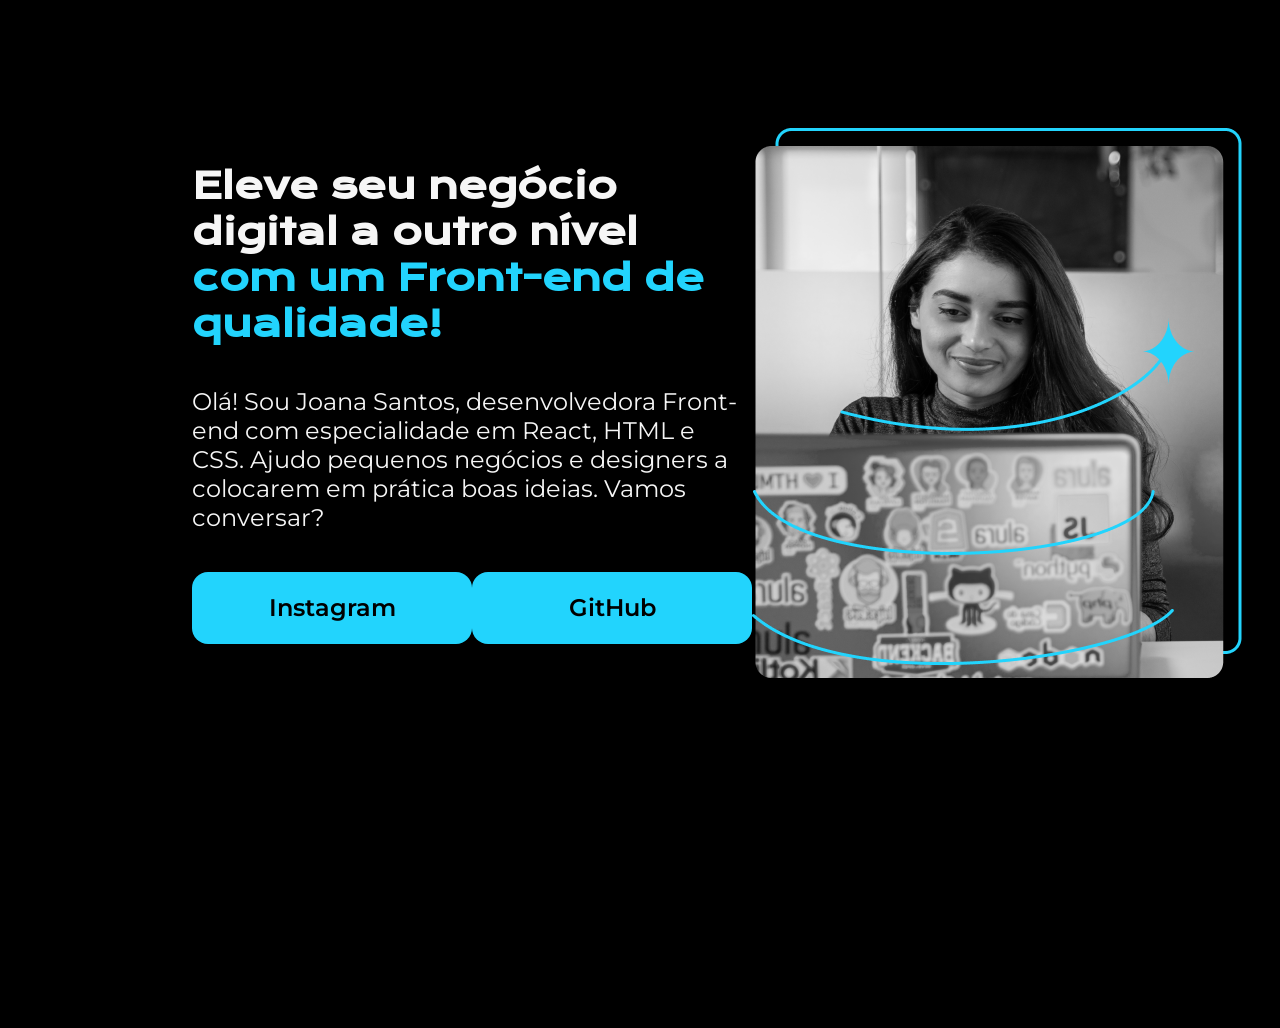
==== index.html @ d58820dc "Projeto inicial" ====
<!DOCTYPE html>
<html lang="pt-br">
<head>
    <meta charset="UTF-8">
    <meta http-equiv="X-UA-Compatible" content="IE=edge">
    <meta name="viewport" content="width=device-width, initial-scale=1.0">
    <title>Portfolio</title>
    <link rel="stylesheet" href="style.css">
</head>
<body>
    <header>

    </header>
    <main class="apresentacao">
        <section class="apresentacao__conteudo">
            <h1 class="apresentacao__conteudo__titulo">
                Eleve seu negócio digital a outro nível <strong class="titulo-destaque">com um Front-end de qualidade!</strong> 
            </h1>
            <p class="apresentacao__conteudo__paragrafo">
                Olá! Sou Joana Santos, desenvolvedora Front-end com especialidade em <span>React, HTML e CSS</span>.
                Ajudo pequenos negócios e designers a colocarem em prática boas ideias. Vamos conversar?
            </p>
            <div class="apresentacao__links">
                <a class="apresentacao__links__link"  href="https://instagram.com/nahumvrz">Instagram</a>
                <a class="apresentacao__links__link" href="https://github.com/nahumvrz">GitHub</a>
            </div>
        </section>
        <img src="Imagem.png" alt="Foto de Joana Santos programando">
    </main>
    <footer>
        
    </footer>
</body>
</html>
---- style.css ----
@import url('https://fonts.googleapis.com/css2?family=Krona+One&family=Montserrat:ital,wght@0,100..900;1,100..900&display=swap');
* {
    margin: 0;
    padding: 0;
}

body {
    height: 100vh;
    box-sizing: border-box;
    background-color: #000000;
    color:  #f6f6f6;
}

.titulo-destaque {
    color: #22D4FD;
}

.apresentacao {
    margin: 10% 15%;
    display: flex;
    align-items: center;
    justify-content: space-between;
}

.apresentacao__conteudo {
    width: 615px;
    display: flex;
    flex-direction: column;
    gap: 40px;
}

.apresentacao__conteudo__titulo {
    font-size: 36px;
    font-family: "Krona One", sans-serif;
}

.apresentacao__conteudo__paragrafo {
    font-size: 24px;
    font-family: "Montserrat", sans-serif;
}

.apresentacao__links {
    display: flex;
    justify-content: space-between;
}

.apresentacao__links__link {
    background-color: #22D4FD;
    width: 280px;
    text-align: center;
    border-radius: 16px;
    font-size: 24px;
    font-weight: 600;
    padding: 21.5px 0;
    text-decoration: none;
    color: #000000;
    font-family: "Montserrat", sans-serif;
}
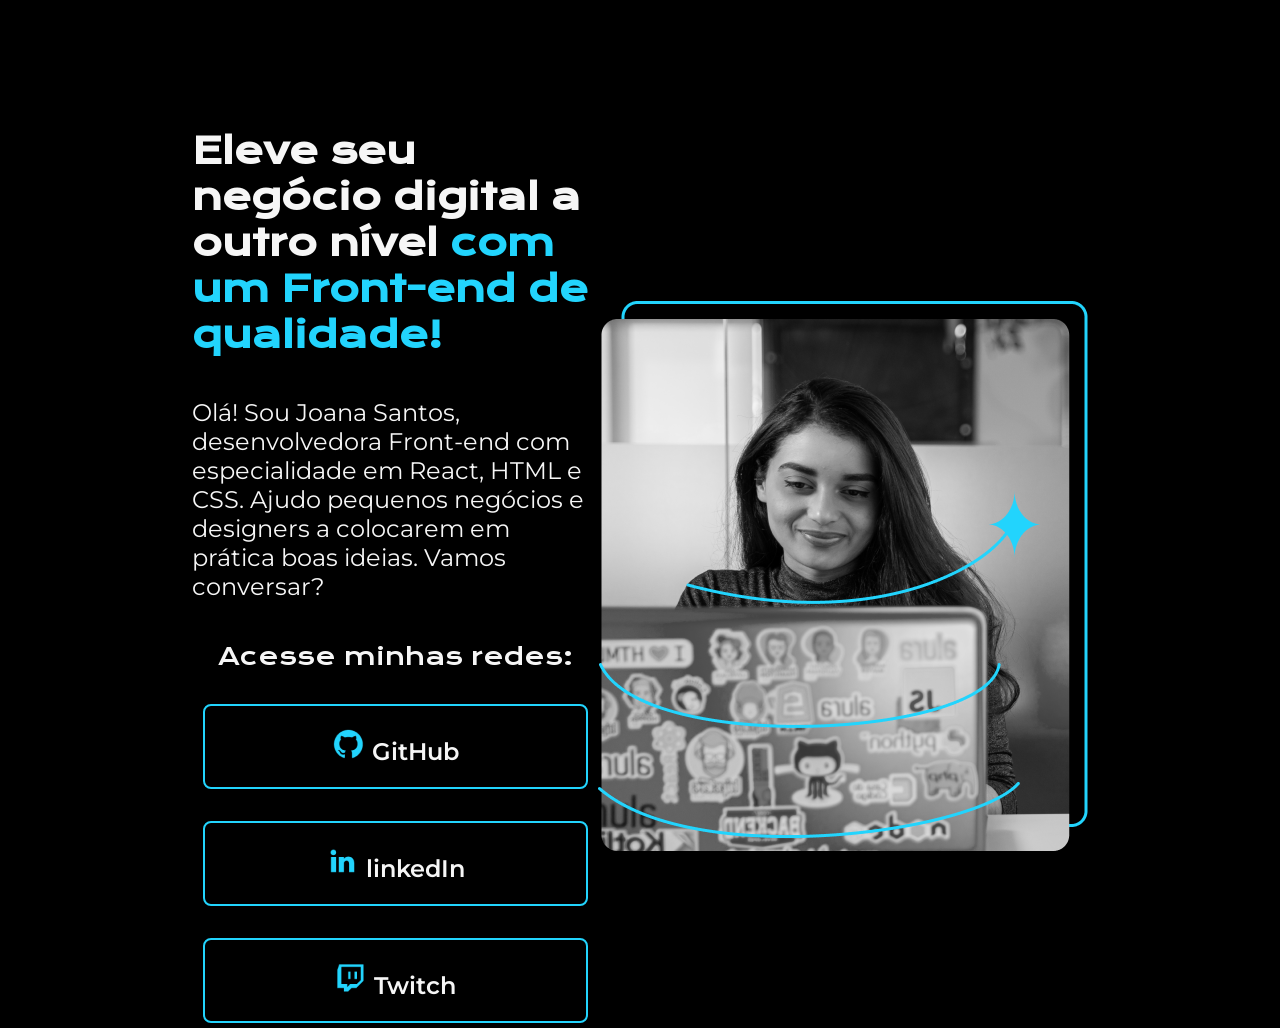
==== commit c24b1d62: "Os botões em ordem diferente, e com foto" ====
--- a/index.html
+++ b/index.html
@@ -21,11 +21,22 @@
                 Ajudo pequenos negócios e designers a colocarem em prática boas ideias. Vamos conversar?
             </p>
             <div class="apresentacao__links">
-                <a class="apresentacao__links__link"  href="https://instagram.com/nahumvrz">Instagram</a>
-                <a class="apresentacao__links__link" href="https://github.com/nahumvrz">GitHub</a>
+                <h2 class="apresentacao__links__subtitulo">Acesse minhas redes:</h2>
+                <a class="apresentacao__links__link" href="https://github.com/nahumvrz">
+                    <img src="./assets/github.png">
+                    GitHub
+                </a>
+                <a class="apresentacao__links__link"  href="https://linkedin.com/in/nahum-carpio">
+                    <img src="./assets/linkedin.png">
+                    linkedIn
+                </a>
+                <a class="apresentacao__links__link" href="https://twitch.tv">
+                    <img src="./assets/twitch.png">
+                    Twitch
+                </a>
             </div>
         </section>
-        <img src="Imagem.png" alt="Foto de Joana Santos programando">
+        <img src="./assets/Imagem.png" alt="Foto de Joana Santos programando">
     </main>
     <footer>
         
--- a/style.css
+++ b/style.css
@@ -41,18 +41,27 @@
 
 .apresentacao__links {
     display: flex;
-    justify-content: space-between;
+    flex-direction: column;
+    align-items: center;
+    gap: 32px;
+}
+
+.apresentacao__links__subtitulo {
+    font-family: "Krona One", sans-serif;
+    font-weight: 400;
+    font-size: 24px;
 }
 
 .apresentacao__links__link {
-    background-color: #22D4FD;
-    width: 280px;
+    /* background-color: #22D4FD; */
+    border: 2px solid #22D4FD;
+    width: 381px;
     text-align: center;
-    border-radius: 16px;
+    border-radius: 8px;
     font-size: 24px;
     font-weight: 600;
     padding: 21.5px 0;
     text-decoration: none;
-    color: #000000;
+    color: #F6F6F6;
     font-family: "Montserrat", sans-serif;
-}+}
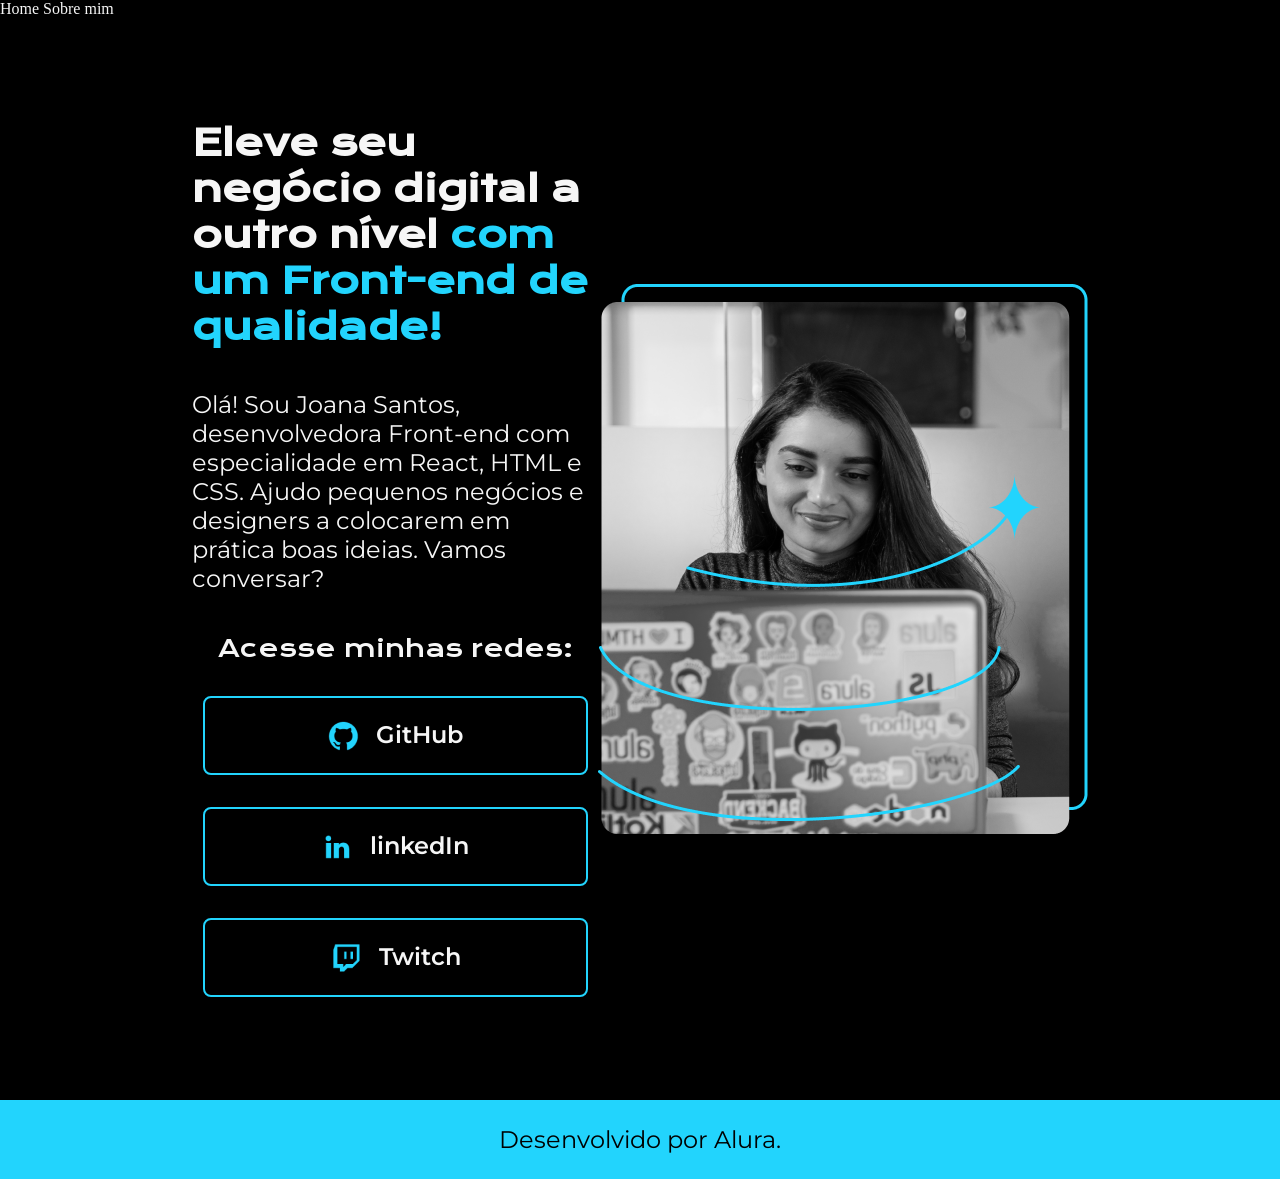
==== commit e088330b: "Adicionando um rodape" ====
--- a/index.html
+++ b/index.html
@@ -8,8 +8,11 @@
     <link rel="stylesheet" href="style.css">
 </head>
 <body>
-    <header>
-
+    <header class="cabecalho">
+        <nav class="cabecalho__menu">
+            <a class="cabecalho__menu__link">Home</a>
+            <a class="cabecalho__menu__link">Sobre mim</a>
+        </nav>
     </header>
     <main class="apresentacao">
         <section class="apresentacao__conteudo">
@@ -38,8 +41,8 @@
         </section>
         <img src="./assets/Imagem.png" alt="Foto de Joana Santos programando">
     </main>
-    <footer>
-        
+    <footer class="rodape">
+        <p>Desenvolvido por Alura.</p>
     </footer>
 </body>
 </html>
--- a/style.css
+++ b/style.css
@@ -5,7 +5,7 @@
 }
 
 body {
-    height: 100vh;
+    /* height: 100vh; */
     box-sizing: border-box;
     background-color: #000000;
     color:  #f6f6f6;
@@ -16,7 +16,7 @@
 }
 
 .apresentacao {
-    margin: 10% 15%;
+    margin: 8% 15%;
     display: flex;
     align-items: center;
     justify-content: space-between;
@@ -53,7 +53,9 @@
 }
 
 .apresentacao__links__link {
-    /* background-color: #22D4FD; */
+    display: flex;
+    justify-content: center;
+    gap: 16px ;
     border: 2px solid #22D4FD;
     width: 381px;
     text-align: center;
@@ -65,3 +67,17 @@
     color: #F6F6F6;
     font-family: "Montserrat", sans-serif;
 }
+
+.apresentacao__links__link:hover {
+    background-color: #272727;
+}
+
+.rodape {
+    font-family: "Montserrat", sans-serif;
+    font-size: 24px;
+    font-weight: 400;
+    padding: 25px;
+    background-color: #22D4FD;
+    color: #000000;
+    text-align: center;
+}
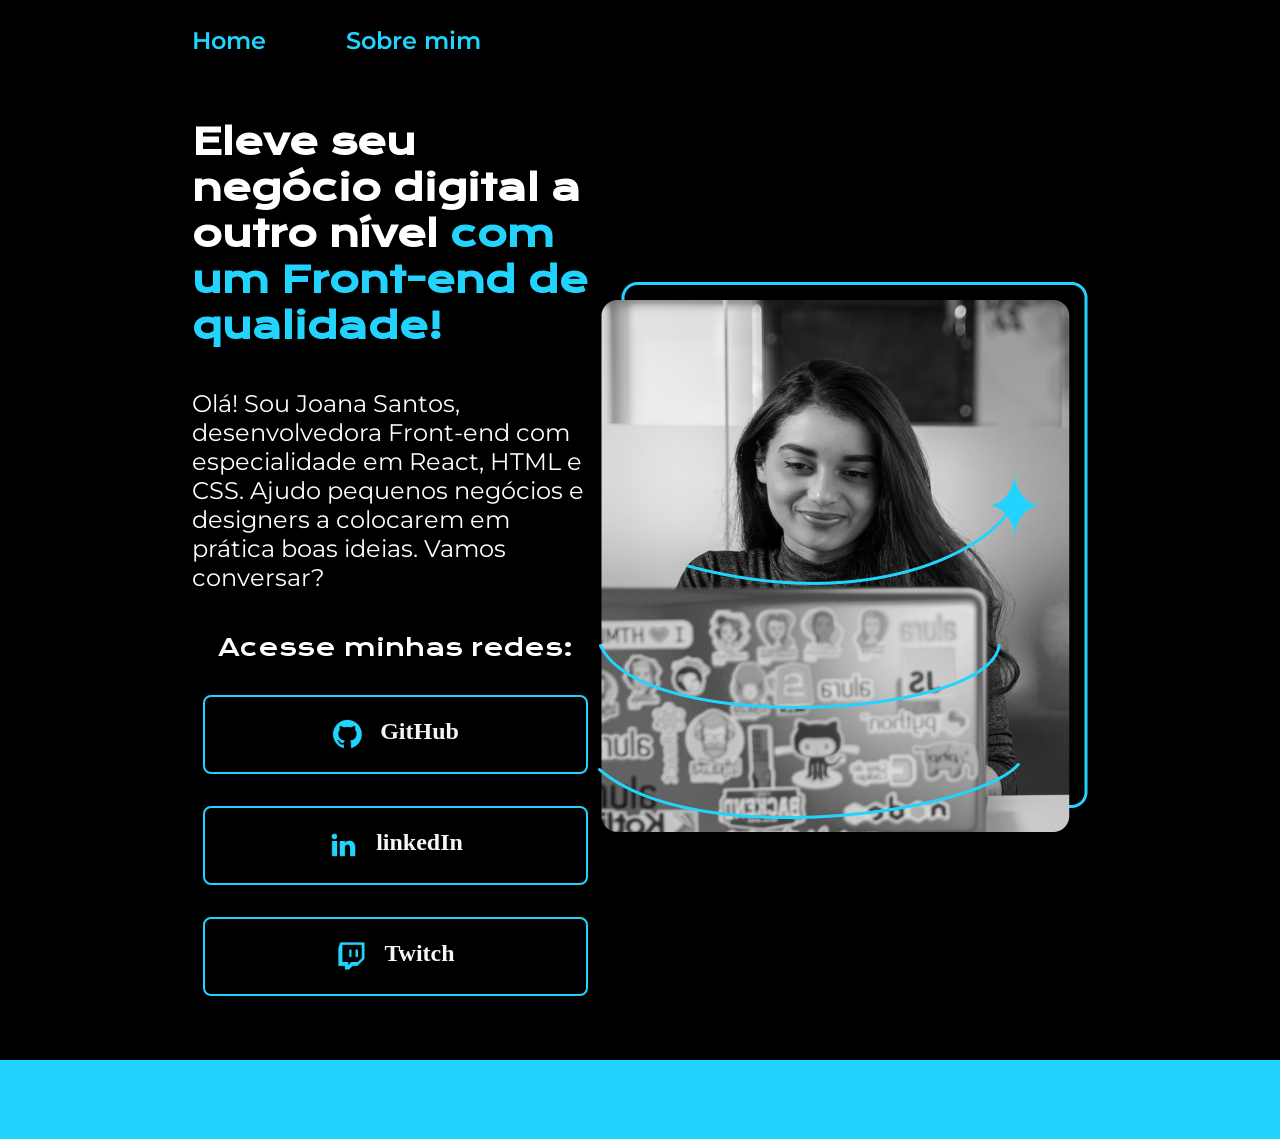
==== commit 3c5a1258: "Adição do header e do footer, estilização destes, adição de uma segunda pagina e sua estilização, us" ====
--- a/index.html
+++ b/index.html
@@ -5,13 +5,13 @@
     <meta http-equiv="X-UA-Compatible" content="IE=edge">
     <meta name="viewport" content="width=device-width, initial-scale=1.0">
     <title>Portfolio</title>
-    <link rel="stylesheet" href="style.css">
+    <link rel="stylesheet" href="./styles/style.css">
 </head>
 <body>
     <header class="cabecalho">
         <nav class="cabecalho__menu">
-            <a class="cabecalho__menu__link">Home</a>
-            <a class="cabecalho__menu__link">Sobre mim</a>
+            <a class="cabecalho__menu__link" href="index.html">Home</a>
+            <a class="cabecalho__menu__link" href="about.html">Sobre mim</a>
         </nav>
     </header>
     <main class="apresentacao">
--- a/styles/style.css
+++ b/styles/style.css
@@ -0,0 +1,111 @@
+@import url('https://fonts.googleapis.com/css2?family=Krona+One&family=Montserrat:ital,wght@0,100..900;1,100..900&display=swap');
+
+:root {
+    --cor-primaria: #000000;
+    --cor-secundaria: #ffffff;
+    --cor-tercearia: #22D4FD;
+    --cor-hover: #272727;
+
+    --fonte-primaria: "Krona One", sans-serif;
+    --fonte-secundaria:"Montserrat", sans-serif;
+}
+
+* {
+    margin: 0;
+    padding: 0;
+}
+
+body {
+    /* height: 100vh; */
+    box-sizing: border-box;
+    background-color: var(--cor-primaria);
+    color:  var(--cor-secundaria);
+}
+
+.cabecalho {
+    padding: 2% 0% 0% 15%;
+}
+
+.cabecalho__menu {
+    display: flex;
+    gap: 80px;
+}
+
+.cabecalho__menu__link {
+    font-family: var(--fonte-secundaria);
+    color: var(--cor-tercearia);
+    font-size: 24px;
+    font-weight: 600;
+    text-decoration: none;
+}
+
+.apresentacao {
+    padding: 5% 15%;
+    display: flex;
+    align-items: center;
+    justify-content: space-between;
+}
+
+.apresentacao__conteudo {
+    width: 615px;
+    display: flex;
+    flex-direction: column;
+    gap: 40px;
+}
+
+.titulo-destaque {
+    color: var(--cor-tercearia);
+}
+
+.apresentacao__conteudo__titulo {
+    font-size: 36px;
+    font-family:var(--fonte-primaria);
+}
+
+.apresentacao__conteudo__paragrafo {
+    font-size: 24px;
+    font-family: var(--fonte-secundaria);
+}
+
+.apresentacao__links {
+    display: flex;
+    flex-direction: column;
+    align-items: center;
+    gap: 32px;
+}
+
+.apresentacao__links__subtitulo {
+    font-family: var(--fonte-primaria);
+    font-weight: 400;
+    font-size: 24px;
+}
+
+.apresentacao__links__link {
+    display: flex;
+    justify-content: center;
+    gap: 16px ;
+    border: 2px solid var(--cor-tercearia);
+    width: 381px;
+    text-align: center;
+    border-radius: 8px;
+    font-size: 24px;
+    font-weight: 600;
+    padding: 21.5px 0;
+    text-decoration: none;
+    color: #F6F6F6;
+    font-family: var();
+}
+
+.apresentacao__links__link:hover {
+    background-color: var(--cor-hover);
+}
+
+.rodape {
+    font-family: var(--fonte-secundaria);
+    font-size: 24px;
+    font-weight: 400;
+    padding: 25px;
+    background-color:var(--cor-tercearia);
+    color: var(--cor-tercearia);
+    text-align: center;
+}
